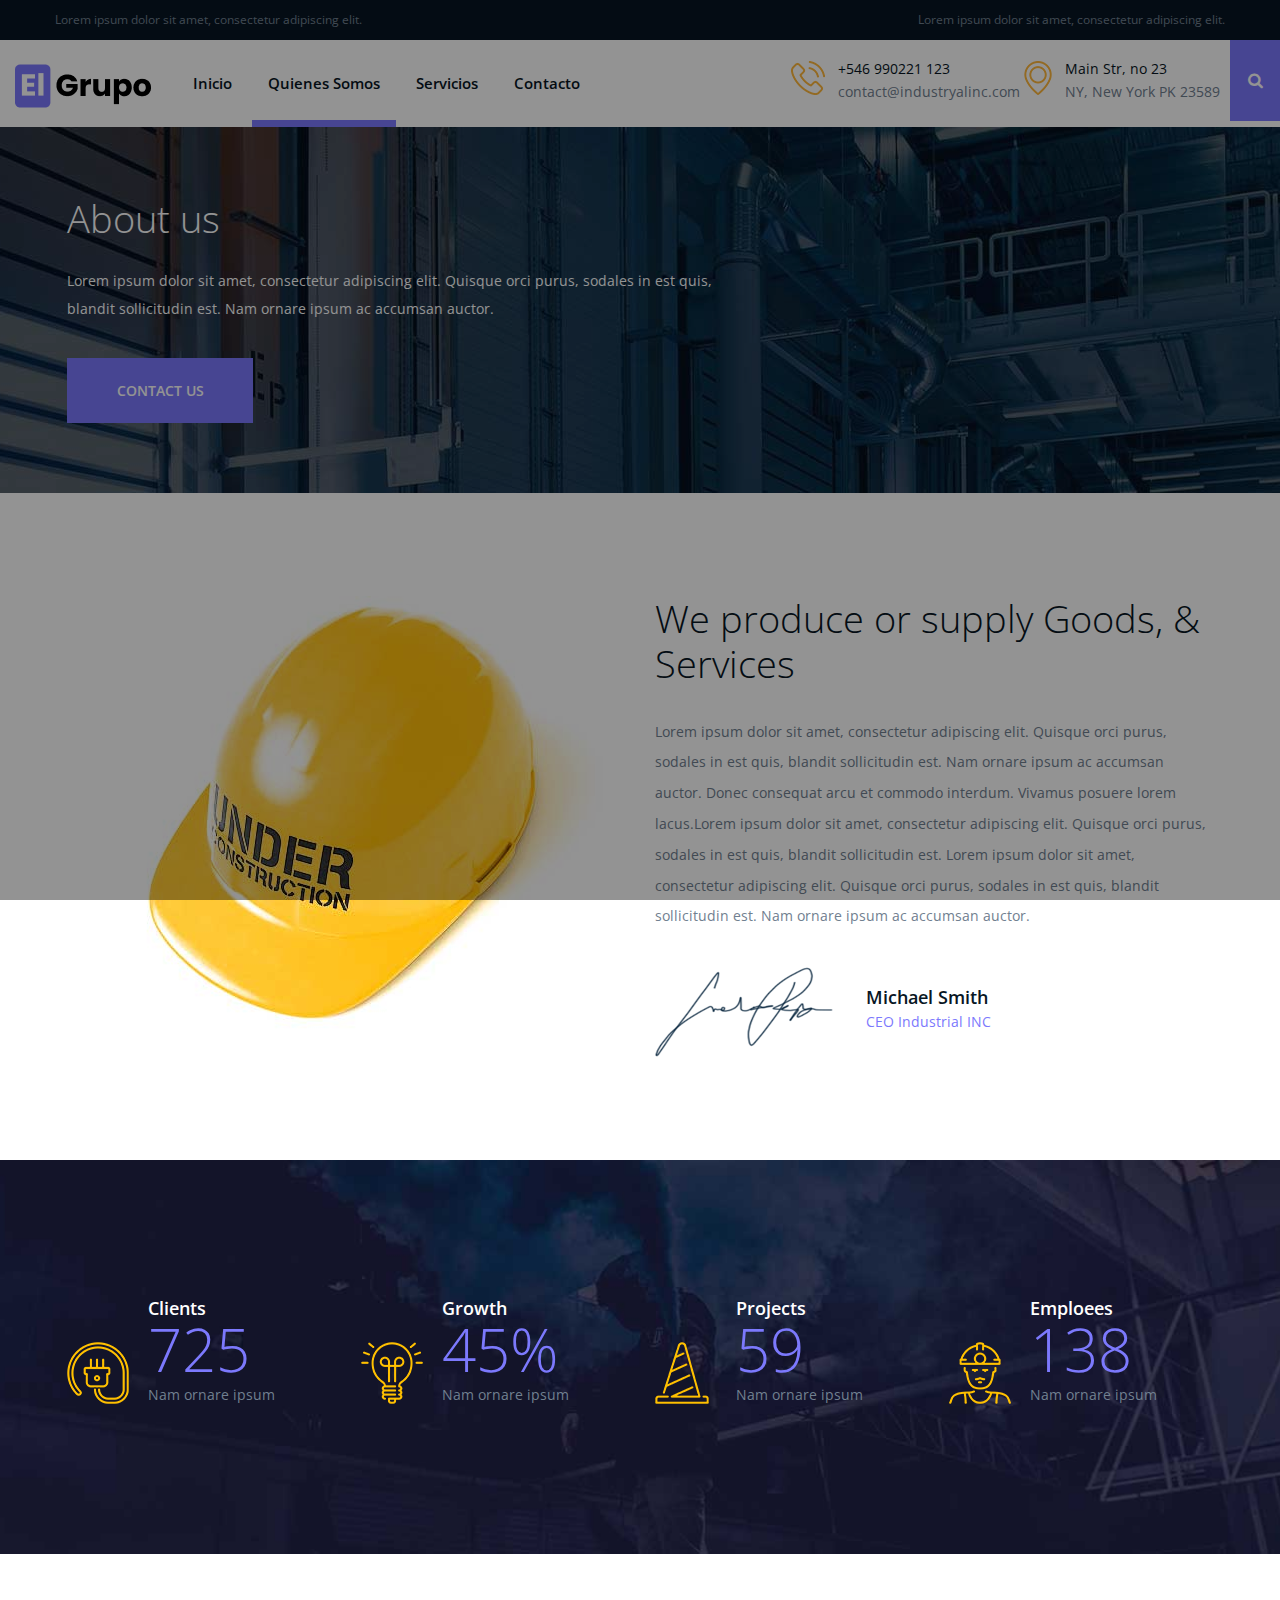
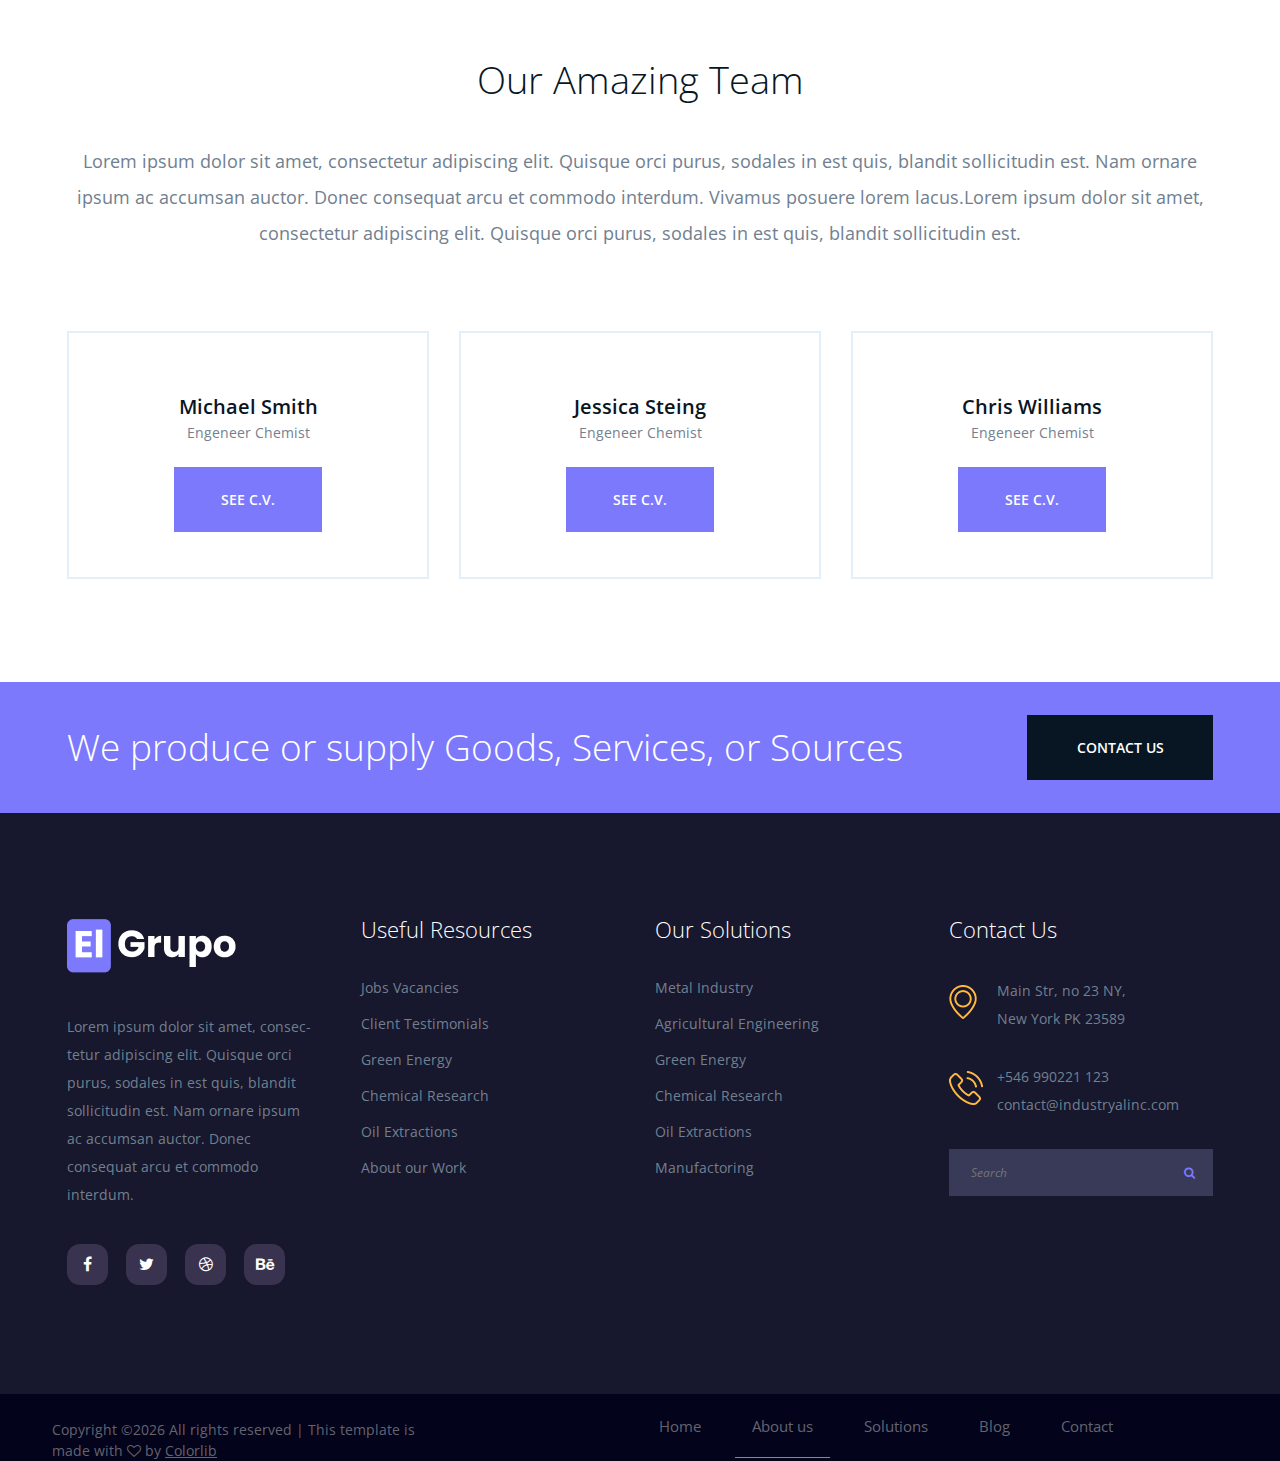
==== about.html @ f9c110c6 "first commit" ====
<!DOCTYPE html>
<html lang="zxx">
<head>
	<title>El Grupo | Arg</title>
	<meta charset="UTF-8">
	<meta name="description" content="Industry.INC HTML Template">
	<meta name="keywords" content="industry, html">
	<meta name="viewport" content="width=device-width, initial-scale=1.0">
	
	<!-- Favicon -->
	<link href="img/favicon.ico" rel="shortcut icon"/>

	<!-- Google font -->
	<link href="https://fonts.googleapis.com/css?family=Open+Sans:300,300i,400,400i,600,600i,700,700i&display=swap" rel="stylesheet">

	<!-- Stylesheets -->
	<link rel="stylesheet" href="css/bootstrap.min.css"/>
	<link rel="stylesheet" href="css/font-awesome.min.css"/>
	<link rel="stylesheet" href="css/slicknav.min.css"/>
	<link rel="stylesheet" href="css/owl.carousel.min.css"/>

	<!-- Main Stylesheets -->
	<link rel="stylesheet" href="css/style.css"/>


	<!--[if lt IE 9]>
		<script src="https://oss.maxcdn.com/html5shiv/3.7.2/html5shiv.min.js"></script>
		<script src="https://oss.maxcdn.com/respond/1.4.2/respond.min.js"></script>
	<![endif]-->

</head>
<body>
	<!-- Page Preloder -->
	<div id="preloder">
		<div class="loader"></div>
	</div>

	<!-- Header section  -->
	<header class="header-section clearfix">
		<div class="header-top">
			<div class="container-fluid">
				<div class="row">
					<div class="col-md-6">
						<p>Lorem ipsum dolor sit amet, consectetur adipiscing elit.</p>
					</div>
					<div class="col-md-6 text-md-right">
						<p>Lorem ipsum dolor sit amet, consectetur adipiscing elit.</p>
					</div>
				</div>
			</div>
		</div>
		<div class="site-navbar">
			<!-- Logo -->
			<a href="index.html" class="site-logo">
				<img src="img/logo.png" alt="">
			</a>
			<div class="header-right">
				<div class="header-info-box">
					<div class="hib-icon">
						<img src="img/icons/phone.png" alt="" class="">
					</div>
					<div class="hib-text">
						<h6>+546 990221 123</h6>
						<p>contact@industryalinc.com</p>
					</div>
				</div>
				<div class="header-info-box">
					<div class="hib-icon">
						<img src="img/icons/map-marker.png" alt="" class="">
					</div>
					<div class="hib-text">
						<h6>Main Str, no 23</h6>
						<p>NY, New York PK 23589</p>
					</div>
				</div>
				<button class="search-switch"><i class="fa fa-search"></i></button>
			</div>
			<!-- Menu -->
			<nav class="site-nav-menu">
				<ul>
					<li><a href="index.html">Inicio</a></li>
					<li class="active"><a href="about.html">Quienes Somos</a></li>
					<li><a href="solutions.html">Servicios</a>
						<!-- <ul class="sub-menu">
							<li><a href="elements.html">Elements</a></li>
						</ul> -->
					</li>
					<li><a href="contact.html">Contacto</a></li>
				</ul>
			</nav>

		</div>
	</header>
	<!-- Header section end  -->
	
	<!-- Page top section  -->
	<section class="page-top-section set-bg" data-setbg="img/page-top-bg/1.jpg">
		<div class="container">
			<div class="row">
				<div class="col-lg-7">
					<h2>About us</h2>
					<p>Lorem ipsum dolor sit amet, consectetur adipiscing elit. Quisque orci purus, sodales in est quis, blandit sollicitudin est. Nam ornare ipsum ac accumsan auctor. </p>
					<a href="" class="site-btn">Contact us</a>
				</div>
			</div>
		</div>
	</section>
	<!-- Page top section end  -->


	<!-- About section -->
	<section class="about-section spad">
		<div class="container">
			<div class="row">
				<div class="col-lg-6">
					<img src="img/about.jpg" alt="">
				</div>
				<div class="col-lg-6">
					<div class="about-text">
						<h2>We produce or supply Goods, & Services</h2>
						<p>Lorem ipsum dolor sit amet, consectetur adipiscing elit. Quisque orci purus, sodales in est quis, blandit sollicitudin est. Nam ornare ipsum ac accumsan auctor. Donec consequat arcu et commodo interdum. Vivamus posuere lorem lacus.Lorem ipsum dolor sit amet, consectetur adipiscing elit. Quisque orci purus, sodales in est quis, blandit sollicitudin est. Lorem ipsum dolor sit amet, consectetur adipiscing elit. Quisque orci purus, sodales in est quis, blandit sollicitudin est. Nam ornare ipsum ac accumsan auctor. </p>
						<div class="about-sign">
							<div class="sign">
								<img src="img/sign.png" alt="">
							</div>
							<div class="sign-info">
								<h5>Michael Smith</h5>
								<span>CEO Industrial INC</span>
							</div>
						</div>
					</div>
				</div>
			</div>
		</div>
	</section>
	<!-- About section end -->

	<!-- Milestones section -->
	<section class="milestones-section set-bg" data-setbg="img/milestones-bg.jpg">
		<div class="container text-white">
			<div class="row">
				<div class="col-lg-3 col-sm-6">
					<div class="milestone">
						<div class="milestone-icon">
							<img src="img/icons/plug.png" alt="">
						</div>
						<div class="milestone-text">
							<span>Clients</span>
							<h2>725</h2>
							<p>Nam ornare ipsum </p>
						</div>
					</div>
				</div>
				<div class="col-lg-3 col-sm-6">
					<div class="milestone">
						<div class="milestone-icon">
							<img src="img/icons/light.png" alt="">
						</div>
						<div class="milestone-text">
							<span>Growth</span>
							<h2>45%</h2>
							<p>Nam ornare ipsum </p>
						</div>
					</div>
				</div>
				<div class="col-lg-3 col-sm-6">
					<div class="milestone">
						<div class="milestone-icon">
							<img src="img/icons/traffic-cone.png" alt="">
						</div>
						<div class="milestone-text">
							<span>Projects</span>
							<h2>59</h2>
							<p>Nam ornare ipsum </p>
						</div>
					</div>
				</div>
				<div class="col-lg-3 col-sm-6">
					<div class="milestone">
						<div class="milestone-icon">
							<img src="img/icons/worker.png" alt="">
						</div>
						<div class="milestone-text">
							<span>Emploees</span>
							<h2>138</h2>
							<p>Nam ornare ipsum </p>
						</div>
					</div>
				</div>
			</div>
		</div>
	</section>
	<!-- Milestones section end -->

	<!-- Team section -->
	<section class="team-section spad">
		<div class="container">
			<div class="team-text">
				<h2>Our Amazing Team</h2>
				<p>Lorem ipsum dolor sit amet, consectetur adipiscing elit. Quisque orci purus, sodales in est quis, blandit sollicitudin est. Nam ornare ipsum ac accumsan auctor. Donec consequat arcu et commodo interdum. Vivamus posuere lorem lacus.Lorem ipsum dolor sit amet, consectetur adipiscing elit. Quisque orci purus, sodales in est quis, blandit sollicitudin est.</p>
			</div>
			<div class="row">
				<div class="col-md-4">
					<div class="team-member">
						<img src="img/team/1.jpg" alt="">
						<div class="member-info">
							<h3>Michael Smith</h3>
							<p>Engeneer Chemist </p>
							<a href="#" class="site-btn">See C.V.</a>
						</div>
					</div>
				</div>
				<div class="col-md-4">
					<div class="team-member">
						<img src="img/team/2.jpg" alt="">
						<div class="member-info">
							<h3>Jessica Steing</h3>
							<p>Engeneer Chemist </p>
							<a href="#" class="site-btn">See C.V.</a>
						</div>
					</div>
				</div>
				<div class="col-md-4">
					<div class="team-member">
						<img src="img/team/3.jpg" alt="">
						<div class="member-info">
							<h3>Chris Williams</h3>
							<p>Engeneer Chemist </p>
							<a href="#" class="site-btn">See C.V.</a>
						</div>
					</div>
				</div>
			</div>
		</div>
	</section>
	<!-- Team section end -->

	<!-- Call to action section  -->
	<section class="cta-section">
		<div class="container">
			<div class="row">
				<div class="col-lg-9 d-flex align-items-center">
					<h2>We produce or supply Goods, Services, or Sources</h2>
				</div>
				<div class="col-lg-3 text-lg-right" >
					<a href="#" class="site-btn sb-dark">contact us</a>
				</div>
			</div>
		</div>
	</section>
	<!-- Call to action section end  -->

	<!-- Footer section -->
	<footer class="footer-section spad">
		<div class="container">
			<div class="row">
				<div class="col-lg-3 col-md-6">
					<div class="footer-widget about-widget">
						<img src="img/logo-light.png" alt="">
						<p>Lorem ipsum dolor sit amet, consec-tetur adipiscing elit. Quisque orci purus, sodales in est quis, blandit sollicitudin est. Nam ornare ipsum ac accumsan auctor. Donec consequat arcu et commodo interdum. </p>
						<div class="footer-social">
							<a href=""><i class="fa fa-facebook"></i></a>
							<a href=""><i class="fa fa-twitter"></i></a>
							<a href=""><i class="fa fa-dribbble"></i></a>
							<a href=""><i class="fa fa-behance"></i></a>
						</div>
					</div>
				</div>
				<div class="col-lg-3 col-md-6 col-sm-6">
					<div class="footer-widget">
						<h2 class="fw-title">Useful Resources</h2>
						<ul>
							<li><a href="">Jobs Vacancies</a></li>
							<li><a href="">Client Testimonials</a></li>
							<li><a href="">Green  Energy</a></li>
							<li><a href="">Chemical Research</a></li>
							<li><a href="">Oil Extractions</a></li>
							<li><a href="">About our Work</a></li>
						</ul>
					</div>
				</div>
				<div class="col-lg-3 col-md-6 col-sm-6">
					<div class="footer-widget">
						<h2 class="fw-title">Our Solutions</h2>
						<ul>
							<li><a href="">Metal Industry</a></li>
							<li><a href="">Agricultural Engineering</a></li>
							<li><a href="">Green  Energy</a></li>
							<li><a href="">Chemical Research</a></li>
							<li><a href="">Oil Extractions</a></li>
							<li><a href="">Manufactoring</a></li>
						</ul>
					</div>
				</div>
				<div class="col-lg-3 col-md-6 col-sm-7">
					<div class="footer-widget">
						<h2 class="fw-title">Contact Us</h2>
						<div class="footer-info-box">
							<div class="fib-icon">
								<img src="img/icons/map-marker.png" alt="" class="">
							</div>
							<div class="fib-text">
								<p>Main Str, no 23 NY,<br>New York PK 23589</p>
							</div>
						</div>
						<div class="footer-info-box">
							<div class="fib-icon">
								<img src="img/icons/phone.png" alt="" class="">
							</div>
							<div class="fib-text">
								<p>+546 990221 123<br>contact@industryalinc.com</p>
							</div>
						</div>
						<form class="footer-search">
							<input type="text" placeholder="Search">
							<button><i class="fa fa-search"></i></button>
						</form>
					</div>
				</div>
			</div>
		</div>
		<div class="footer-buttom">
			<div class="container">
			<div class="row">
				<div class="col-lg-4 order-2 order-lg-1 p-0">
					<div class="copyright"><!-- Link back to Colorlib can't be removed. Template is licensed under CC BY 3.0. -->
Copyright &copy;<script>document.write(new Date().getFullYear());</script> All rights reserved | This template is made with <i class="fa fa-heart-o" aria-hidden="true"></i> by <a href="https://colorlib.com" target="_blank">Colorlib</a>
<!-- Link back to Colorlib can't be removed. Template is licensed under CC BY 3.0. --></div>
				</div>
				<div class="col-lg-7 order-1 order-lg-2 p-0">
					<ul class="footer-menu">
						<li><a href="index.html">Home</a></li>
						<li class="active"><a href="about.html">About us</a></li>
						<li><a href="solutions.html">Solutions</a></li>
						<li><a href="blog.html">Blog</a></li>
						<li><a href="contact.html">Contact</a></li>
					</ul>
				</div>
			</div>
		</div>
		</div>
	</footer>
	<!-- Footer section end -->
	
	<!-- Search model -->
	<div class="search-model">
		<div class="h-100 d-flex align-items-center justify-content-center">
			<div class="search-close-switch">+</div>
			<form class="search-model-form">
				<input type="text" id="search-input" placeholder="Search here.....">
			</form>
		</div>
	</div>
	<!-- Search model end -->
	
	<!--====== Javascripts & Jquery ======-->
	<script src="js/jquery-3.2.1.min.js"></script>
	<script src="js/bootstrap.min.js"></script>
	<script src="js/jquery.slicknav.min.js"></script>
	<script src="js/owl.carousel.min.js"></script>
	<script src="js/circle-progress.min.js"></script>
	<script src="js/jquery.magnific-popup.min.js"></script>
	<script src="js/main.js"></script>

	</body>
</html>
---- css/style.css ----
/* =================================
------------------------------------
  Template Name: Industry.INC 
	Description: Industry.INC HTML Template
	Author: colorlib
	Author URI: https://www.colorlib.com/
	Version: 1.0
	Created: colorlib
 ------------------------------------
 ====================================*/


/*----------------------------------------*/
/* Template default CSS
/*----------------------------------------*/

 html,
 body {
   height: 100%;
   font-family: "Open Sans", sans-serif;
   -webkit-font-smoothing: antialiased;
   font-smoothing: antialiased;
 }
 
 h1,
 h2,
 h3,
 h4,
 h5,
 h6 {
   margin: 0;
   color: #081624;
   font-weight: 600;
 }
 
 h1 {
   font-size: 70px;
 }
 
 h2 {
   font-size: 38px;
 }
 
 h3 {
   font-size: 30px;
 }
 
 h4 {
   font-size: 24px;
 }
 
 h5 {
   font-size: 18px;
 }
 
 h6 {
   font-size: 16px;
 }
 
 p {
   font-size: 14px;
   color: #718090;
   line-height: 2;
 }
 
 img {
   max-width: 100%;
 }
 
 input:focus,
 select:focus,
 button:focus,
 textarea:focus {
   outline: none;
 }
 
 a:hover,
 a:focus {
   text-decoration: none;
   outline: none;
 }
 
 ul,
 ol {
   padding: 0;
   margin: 0;
 }
 
 /*---------------------
 Helper CSS
  -----------------------*/
 
 .section-title {
   text-align: center;
 }
 
 .section-title h2 {
   font-size: 36px;
 }
 
 .set-bg {
   background-repeat: no-repeat;
   background-size: cover;
   background-position: top center;
 }
 
 .spad {
   padding-top: 103px;
   padding-bottom: 103px;
 }
 
 .text-white h1,
 .text-white h2,
 .text-white h3,
 .text-white h4,
 .text-white h5,
 .text-white h6,
 .text-white p,
 .text-white span,
 .text-white li,
 .text-white a {
   color: #fff;
 }
 
 /*---------------------
 Commom elements
  -----------------------*/
 
 .element {
   margin-bottom: 85px;
 }
 
 .element:last-child {
   margin-bottom: 0;
 }
 
 .element .el-title {
   font-weight: 300;
   font-size: 36px;
   margin-bottom: 50px;
 }
 
 /* buttons */
 
 .site-btn {
   display: inline-block;
   border: none;
   font-size: 14px;
   font-weight: 600;
   min-width: 186px;
   padding: 23px 47px;
   text-transform: uppercase;
   background: #7C79FD;
   color: #fff;
   line-height: normal;
   cursor: pointer;
   text-align: center;
 }
 
 .site-btn:hover {
   color: #fff;
 }
 
 .site-btn.sb-dark {
   color: #fff;
   background: #081624;
 }
 
 .site-btn.sb-light-dark {
   color: #fff;
   background: #304a5f;
 }
 
 .site-btn.sb-light {
   color: #081624;
   background: #e3f0fa;
 }
 
 .site-btn.sb-white {
   color: #081624;
   background: #fff;
 }
 
 /* Preloder */
 
 #preloder {
   position: fixed;
   width: 100%;
   height: 100%;
   top: 0;
   left: 0;
   z-index: 999999;
   background: #000;
 }
 
 .loader {
   width: 40px;
   height: 40px;
   position: absolute;
   top: 50%;
   left: 50%;
   margin-top: -13px;
   margin-left: -13px;
   border-radius: 60px;
   animation: loader 0.8s linear infinite;
   -webkit-animation: loader 0.8s linear infinite;
 }
 
 @keyframes loader {
   0% {
     -webkit-transform: rotate(0deg);
     transform: rotate(0deg);
     border: 4px solid #f44336;
     border-left-color: transparent;
   }
   50% {
     -webkit-transform: rotate(180deg);
     transform: rotate(180deg);
     border: 4px solid #673ab7;
     border-left-color: transparent;
   }
   100% {
     -webkit-transform: rotate(360deg);
     transform: rotate(360deg);
     border: 4px solid #f44336;
     border-left-color: transparent;
   }
 }
 
 @-webkit-keyframes loader {
   0% {
     -webkit-transform: rotate(0deg);
     border: 4px solid #f44336;
     border-left-color: transparent;
   }
   50% {
     -webkit-transform: rotate(180deg);
     border: 4px solid #673ab7;
     border-left-color: transparent;
   }
   100% {
     -webkit-transform: rotate(360deg);
     border: 4px solid #f44336;
     border-left-color: transparent;
   }
 }
 
 /* Accordion */
 
 .accordion-area .panel {
   margin-bottom: 8px;
 }
 
 .accordion-area .panel-header {
   display: block;
   font-weight: 500;
   position: relative;
   background: #304a5f;
   color: #fff;
   -webkit-transition: all 0.4s ease-out 0s;
   transition: all 0.4s ease-out 0s;
 }
 
 .accordion-area .panel-header.active .panel-link {
   background: #7C79FD;
 }
 
 .accordion-area .panel-header.active .panel-link.collapsed {
   background: #304a5f;
 }
 
 .accordion-area .panel-link:after {
   content: "+";
   position: absolute;
   font-size: 20px;
   right: 25px;
   top: 50%;
   color: #fff;
   line-height: 16px;
   margin-top: -8px;
   margin-left: -4px;
 }
 
 .accordion-area .panel-header.active .panel-link:after {
   content: "-";
   margin-top: -10px;
   color: #fff;
 }
 
 .accordion-area .panel-header.active .panel-link.collapsed:after {
   content: "+";
   color: #fff;
 }
 
 .accordion-area .panel-link {
   text-align: left;
   background-color: transparent;
   border: none;
   position: relative;
   width: 100%;
   padding: 16px 40px;
   padding-left: 30px;
   font-size: 20px;
   color: #fff;
   font-weight: 600;
   line-height: 1.35;
   cursor: pointer;
 }
 
 .accordion-area .panel-body p {
   margin-bottom: 0;
   padding: 25px 0 20px;
 }
 
 /* Tab */
 
 .tab-element .nav-tabs {
   border-bottom: none;
   margin-bottom: 15px;
 }
 
 .tab-element .nav-item {
   margin-right: 10px;
   margin-bottom: 10px;
 }
 
 .tab-element .nav-tabs .nav-link {
   text-align: left;
   background-color: #304a5f;
   border-radius: 0;
   position: relative;
   width: 100%;
   padding: 18px 38px;
   font-size: 16px;
   color: #fff;
   font-weight: 600;
   line-height: 1.35;
   cursor: pointer;
 }
 
 .tab-element .nav-tabs .nav-item:last-child {
   margin-right: 0;
 }
 
 .tab-element .nav-tabs .nav-link.active {
   background: #7C79FD;
 }
 
 .tab-element .tab-pane p {
   margin-bottom: 0;
   line-height: 1.9;
 }
 
 .circle-progress {
   text-align: center;
   display: block;
   position: relative;
   margin-bottom: 30px;
 }
 
 .circle-progress canvas {
   -webkit-transform: rotate(90deg);
   transform: rotate(90deg);
 }
 
 .circle-progress .circle-warp {
   margin-bottom: 5px;
   position: relative;
 }
 
 .circle-progress h2 {
   position: absolute;
   width: 100%;
   top: 50%;
   margin-top: -20px;
   font-size: 30px;
   font-weight: 300;
   color: #7C79FD;
 }
 
 .search-model {
   display: none;
   position: fixed;
   width: 100%;
   height: 100%;
   left: 0;
   top: 0;
   background: #000;
   z-index: 99999;
 }
 
 .search-model-form {
   padding: 0 15px;
 }
 
 .search-model-form input {
   width: 500px;
   font-size: 40px;
   border: none;
   border-bottom: 2px solid #333;
   background: none;
   color: #999;
 }
 
 .search-close-switch {
   position: absolute;
   width: 50px;
   height: 50px;
   background: #333;
   color: #fff;
   text-align: center;
   border-radius: 50%;
   padding-top: 6px;
   font-size: 26px;
   top: 30px;
   cursor: pointer;
   -webkit-transform: rotate(45deg);
   transform: rotate(45deg);
   font-weight: 300;
 }
 
 /*------------------
 Header section
  ---------------------*/
 
 .header-top {
   padding: 14px 40px;
   background: #081624;
 }
 
 .header-top p {
   margin-bottom: 0;
   color: #718090;
   font-size: 12px;
   line-height: 1;
 }
 
 .site-logo {
   display: inline-block;
   margin-right: 100px;
   padding-left: 63px;
 }
 
 .header-right {
   float: right;
   padding-right: 83px;
   position: relative;
 }
 
 .header-info-box {
   display: inline-block;
   margin-right: 40px;
   padding: 21px 0 15px;
 }
 
 .header-info-box .hib-icon {
   float: left;
   margin-right: 13px;
 }
 
 .header-info-box .hib-text {
   overflow: hidden;
 }
 
 .header-info-box .hib-text h6 {
   font-weight: 400;
   font-size: 14px;
 }
 
 .header-info-box .hib-text p {
   margin-bottom: 0;
 }
 
 .search-switch {
   position: absolute;
   right: 0;
   top: 0;
   width: 83px;
   height: 100%;
   max-height: 86px;
   color: #fff;
   font-size: 25px;
   border: none;
   background: #7C79FD;
 }
 
 .search-switch-warp {
   padding-top: 20px;
 }
 
 .search-switch-warp .search-switch {
   display: block;
   width: 100%;
   position: relative;
   font-size: 16px;
   padding: 10px;
 }
 
 .site-nav-menu {
   display: -webkit-inline-box;
   display: -ms-inline-flexbox;
   display: inline-flex;
 }
 
 .site-nav-menu ul {
   list-style: none;
 }
 
 .site-nav-menu ul li {
   display: inline-block;
   position: relative;
 }
 
 .site-nav-menu ul li a {
   display: block;
   padding: 32px 16px;
   margin-right: 35px;
   font-size: 15px;
   font-weight: 600;
   color: #081624;
   position: relative;
 }
 
 .site-nav-menu ul li a:after {
   position: absolute;
   content: "";
   width: 0;
   height: 7px;
   left: 0;
   bottom: 0;
   background: #7C79FD;
   -webkit-transition: all 0.4s;
   transition: all 0.4s;
 }
 
 .site-nav-menu ul li .sub-menu {
   position: absolute;
   top: 100%;
   left: 0;
   width: 220px;
   background: #fff;
   visibility: hidden;
   opacity: 0;
   margin-top: 50px;
   padding: 15px 0 10px;
   text-align: left;
   -webkit-box-shadow: 0 15px 50px 1px rgba(0, 0, 0, 0.13);
   box-shadow: 0 15px 50px 1px rgba(0, 0, 0, 0.13);
   -webkit-transition: all 0.4s;
   transition: all 0.4s;
 }
 
 .site-nav-menu ul li .sub-menu li {
   display: block;
 }
 
 .site-nav-menu ul li .sub-menu li a {
   padding: 8px 25px;
   text-transform: none;
   margin-right: 0;
 }
 
 .site-nav-menu ul li .sub-menu li a:hover {
   color: #7C79FD;
 }
 
 .site-nav-menu ul li .sub-menu li a:after {
   display: none;
 }
 
 .site-nav-menu ul li:hover a:after {
   width: 100%;
 }
 
 .site-nav-menu ul li:hover .sub-menu {
   visibility: visible;
   opacity: 1;
   margin-top: 0;
   z-index: 99;
 }
 
 .site-nav-menu ul li.active a:after {
   width: 100%;
 }
 
 .slicknav_menu {
   display: none;
 }
 
 /* ----------------
  Hero Section
  ---------------------*/
 
 .hero-slider .owl-nav button.owl-prev,
 .hero-slider .owl-nav button.owl-next {
   position: absolute;
   width: 84px;
   height: 84px;
   top: calc( 50% - 42px);
   left: 0;
   font-size: 30px;
   color: #081624;
   background: #fff;
   -webkit-transition: all 0.4s;
   transition: all 0.4s;
 }
 
 .hero-slider .owl-nav button.owl-prev:hover,
 .hero-slider .owl-nav button.owl-next:hover {
   color: #fff;
   background: #7C79FD;
 }
 
 .hero-slider .owl-nav button.owl-next {
   left: auto;
   right: 0;
 }
 
 .hero-item {
   height: 777px;
   display: -webkit-box;
   display: -ms-flexbox;
   display: flex;
   -webkit-box-align: center;
   -ms-flex-align: center;
   align-items: center;
 }
 
 .hero-item h2 {
   font-size: 90px;
   font-weight: 700;
   color: #fff;
   margin-bottom: 34px;
   opacity: 0;
   top: 50px;
   position: relative;
 }
 
 .hero-item h2 span {
  padding-left: 25px;
  padding-bottom: 15px;
  display: inline-block;
  /* background: #343434ad; */
  text-shadow: 0px 7px #00000033;
 }
 
 
 .hero-item h2 span:nth-child(2) {
   padding-right: 14px;
 }
 
 .hero-item h2 span:last-child {
   padding-right: 30px;
 }
 
 .hero-item .site-btn {
   opacity: 0;
   top: 50px;
   position: relative;
 }
 
 .hero-slider .owl-item.active .hero-item h2,
 .hero-slider .owl-item.active .hero-item .site-btn {
   top: 0;
   opacity: 1;
 }
 
 .hero-slider .owl-item.active .hero-item h2 {
   -webkit-transition: all 0.5s ease 0.2s;
   transition: all 0.5s ease 0.2s;
 }
 
 .hero-slider .owl-item.active .hero-item .site-btn {
   -webkit-transition: all 0.5s ease 0.4s;
   transition: all 0.5s ease 0.4s;
 }
 
 .hero-slider .owl-item.active .hero-item .site-btn:last-child {
   -webkit-transition: all 0.5s ease 0.6s;
   transition: all 0.5s ease 0.6s;
 }
 
 /* ----------------
 Service Section
  ---------------------*/
 
 .services-warp {
   padding-top: 56px;
   padding-bottom: 30px;
   max-width: 1227px;
   margin: -91px auto 0;
   background: #fff;
   position: relative;
   -webkit-box-shadow: 0 0 0 #00000075;
   box-shadow: 0 0 0 #00000075;
   z-index: 99;
 }
 
 .services-warp:after,
 .services-warp::before {
   position: absolute;
   content: "";
   width: 100%;
   height: 50%;
   top: 0;
   left: 0;
   z-index: -2;
   -webkit-box-shadow: 0 -43px 41px rgba(0, 0, 0, 0.48);
   box-shadow: 0 -43px 41px rgba(0, 0, 0, 0.48);
 }
 
 .services-warp::before {
   background: #fff;
   height: 100%;
   top: -4px;
   -webkit-box-shadow: 0 0 0 #000;
   box-shadow: 0 0 0 #000;
   border-top: 4px solid #7C79FD;
   z-index: -1;
 }
 
 .service-item {
   margin-bottom: 55px;
   padding-right: 20px;
 }
 
 .service-item .si-head {
   overflow: hidden;
   margin-bottom: 20px;
 }
 
 .service-item .si-icon {
   float: left;
   width: 61px;
 }
 
 .service-item h5 {
   overflow: hidden;
   padding-top: 12px;
 }
 
 .service-item p {
   margin-bottom: 0;
 }
 
 /* ----------------
  Features Section
  ---------------------*/
 
 .features-section {
   padding-bottom: 73px;
 }
 
 .feature-box {
   margin-bottom: 30px;
 }
 
 .feature-box .fb-text {
   padding: 50px 27px 43px;
   background: #fff;
 }
 
 .feature-box img {
   min-width: 100%;
 }
 
 .feature-box h5 {
   margin-bottom: 30px;
 }
 
 .feature-box p {
   margin-bottom: 25px;
 }
 
 .feature-box .fb-more-btn {
   display: inline-block;
   color: #7C79FD;
   font-size: 12px;
   text-transform: uppercase;
   border: 2px solid #7C79FD;
   padding: 15px;
   min-width: 128px;
   text-align: center;
 }
 
 .feature-box .fb-more-btn:hover {
   background: #7C79FD;
   color: #fff;
 }
 
 /* ----------------
  Clients Section
  ---------------------*/
 
 .client-text {
   text-align: center;
   margin-bottom: 90px;
 }
 
 .client-text h2 {
   font-weight: 300;
   margin-bottom: 40px;
 }
 
 .client-text p {
   font-size: 18px;
 }
 
 .client-slider .single-brand {
   display: table;
   height: 80px;
   width: 100%;
 }
 
 .client-slider .single-brand a {
   display: table-cell;
   vertical-align: middle;
   text-align: center;
 }
 
 .client-slider .single-brand a img {
   width: auto;
   margin: 0 auto;
   -webkit-filter: grayscale(100%);
   filter: grayscale(100%);
   -webkit-transition: all 0.4s;
   transition: all 0.4s;
 }
 
 .client-slider .single-brand a:hover img {
   -webkit-filter: grayscale(0%);
   filter: grayscale(0%);
 }
 
 /* ----------------------
  Testimonial Section
 ------------------------*/
 
 .testimonial-bg {
   height: 100%;
 }
 
 .testimonial-box {
   padding: 100px 15px 70px;
   background: #17172d;
 }
 
 .testimonial-box .testi-box-warp {
   max-width: 740px;
   margin: 0 auto;
 }
 
 .testimonial-box h2 {
   color: #fff;
   font-weight: 300;
   margin-bottom: 40px;
 }
 
 .testimonial-slider .owl-dots {
   display: -webkit-box;
   display: -ms-flexbox;
   display: flex;
 }
 
 .testimonial-slider .owl-dots .owl-dot {
   width: 8px;
   height: 8px;
   border-radius: 15px;
   margin-right: 12px;
   background: #fff;
 }
 
 .testimonial-slider .owl-dots .owl-dot.active {
   background: #7C79FD;
 }
 
 .testimonial {
   padding-bottom: 70px;
 }
 
 .testimonial p {
   font-size: 18px;
   font-style: italic;
   margin-bottom: 55px;
 }
 
 .testimonial .testi-thumb {
   width: 82px !important;
   height: 82px;
   float: left;
   margin-right: 33px;
   border-radius: 50%;
 }
 
 .testimonial h5 {
   font-weight: 400;
   font-size: 18px;
   color: #fff;
   padding-top: 20px;
 }
 
 .testimonial span {
   font-size: 12px;
   color: #718090;
 }
 
 /* ------------------------
  Call to action section
 ------------------------*/
 
 .cta-section {
   padding: 33px 0;
   background: #7C79FD;
 }
 
 .cta-section h2 {
   color: #fff;
   font-size: 37px;
   font-weight: 300;
 }
 
 /* ----------------
  Video Section
 ---------------------*/
 
 .video-text h2 {
   font-weight: 300;
   margin-bottom: 40px;
 }
 
 .video-text p {
   line-height: 2;
   margin-bottom: 50px;
 }
 
 .video-box {
   height: 100%;
   display: -webkit-box;
   display: -ms-flexbox;
   display: flex;
   -webkit-box-align: center;
   -ms-flex-align: center;
   align-items: center;
   -webkit-box-pack: center;
   -ms-flex-pack: center;
   justify-content: center;
 }
 
 .video-box a {
   display: -webkit-box;
   display: -ms-flexbox;
   display: flex;
   width: 88px;
   height: 88px;
   -webkit-box-align: center;
   -ms-flex-align: center;
   align-items: center;
   -webkit-box-pack: center;
   -ms-flex-pack: center;
   justify-content: center;
   font-size: 27px;
   border-radius: 50%;
   color: #fff;
   background: rgba(255, 255, 255, 0.27);
 }
 
 /* ----------------
  Footer Section
 ---------------------*/
 
 .footer-section {
   background: #17172d;
   padding-bottom: 0;
 }
 
 .footer-widget {
   margin-bottom: 40px;
 }
 
 .footer-widget.about-widget {
   padding-right: 15px;
 }
 
 .footer-widget.about-widget img {
   margin-bottom: 40px;
 }
 
 .footer-widget.about-widget p {
   margin-bottom: 35px;
 }
 
 .footer-widget .fw-title {
   font-size: 22px;
   font-weight: 300;
   color: #fff;
   margin-bottom: 35px;
 }
 
 .footer-widget ul {
   list-style: none;
   display: inline-block;
 }
 
 .footer-widget ul li a {
   display: block;
   font-size: 14px;
   color: #718090;
   margin-bottom: 15px;
 }
 
 .footer-widget .footer-search {
   position: relative;
 }
 
 .footer-widget .footer-search input {
   width: 100%;
   height: 47px;
   padding-right: 47px;
   padding-left: 22px;
   font-size: 12px;
   color: #718090;
   font-style: italic;
   border: none;
   background: #393958;
 }
 
 .footer-widget .footer-search button {
   position: absolute;
   width: 47px;
   height: 100%;
   right: 0;
   top: 0;
   color: #7C79FD;
   font-size: 12px;
   border: none;
   background: transparent;
 }
 
 .footer-social a {
   display: -webkit-inline-box;
   display: -ms-inline-flexbox;
   display: inline-flex;
   width: 41px;
   height: 41px;
   color: #fff;
   margin-right: 14px;
   margin-bottom: 14px;
   border-radius: 13px;
   -webkit-box-align: center;
   -ms-flex-align: center;
   align-items: center;
   -webkit-box-pack: center;
   -ms-flex-pack: center;
   justify-content: center;
   background: #39334f;
   -webkit-transition: all 0.4s;
   transition: all 0.4s;
 }
 
 .footer-social a:hover {
   background: #7C79FD;
 }
 
 .footer-info-box {
   margin-bottom: 30px;
 }
 
 .footer-info-box .fib-icon {
   float: left;
   width: 48px;
   padding-top: 8px;
 }
 
 .footer-info-box .fib-text {
   overflow: hidden;
 }
 
 .footer-info-box .fib-text p {
   margin-bottom: 0;
 }
 
 .footer-buttom {
   margin-top: 55px;
   background: #03031b;
 }
 
 .copyright {
   color: #646470;
   font-size: 14px;
   padding-top: 25px;
 }
 
 .copyright a {
   color: #646470;
   text-decoration: underline;
 }
 
 .copyright a:hover {
   color: #7C79FD;
 }
 
 .footer-menu {
   list-style: none;
   text-align: right;
 }
 
 .footer-menu li {
   display: inline-block;
 }
 
 .footer-menu li a {
   display: block;
   padding: 21px 17px;
   margin-left: 13px;
   font-size: 15px;
   color: #646470;
   position: relative;
 }
 
 .footer-menu li a:after {
   position: absolute;
   content: "";
   width: 0;
   height: 1px;
   left: 0;
   bottom: 0;
   background: #7C79FD;
   -webkit-transition: all 0.4s;
   transition: all 0.4s;
 }
 
 .footer-menu li:hover a:after,
 .footer-menu li.active a:after {
   width: 100%;
 }
 
 /* ----------------
 ===================
  Other Pages
 ==================
 -------------------*/
 
 .page-top-section {
   height: 366px;
   display: -webkit-box;
   display: -ms-flexbox;
   display: flex;
   -webkit-box-align: center;
   -ms-flex-align: center;
   align-items: center;
 }
 
 .page-top-section h2 {
   font-weight: 300;
   color: #fff;
   margin-bottom: 25px;
 }
 
 .page-top-section p {
   color: #fff;
   margin-bottom: 35px;
 }
 
 /* ---------------
  About Page
 ------------------*/
 
 .about-text h2 {
   font-weight: 300;
   margin-bottom: 30px;
 }
 
 .about-text p {
   line-height: 2.2;
   margin-bottom: 35px;
 }
 
 .about-text .sign {
   float: left;
   margin-right: 33px;
 }
 
 .about-text .sign-info {
   padding-top: 20px;
 }
 
 .about-text .sign-info h5 {
   font-size: 18px;
 }
 
 .about-text .sign-info span {
   font-size: 14px;
   color: #7C79FD;
 }
 
 .milestones-section {
   padding-top: 135px;
   padding-bottom: 105px;
 }
 
 .milestones-section .milestone-text span {
   color: #fff;
 }
 
 .milestone {
   display: -webkit-box;
   display: -ms-flexbox;
   display: flex;
   margin-bottom: 40px;
 }
 
 .milestone-icon {
   display: -webkit-box;
   display: -ms-flexbox;
   display: flex;
   -webkit-box-align: end;
   -ms-flex-align: end;
   align-items: flex-end;
   width: 81px;
   padding-bottom: 5px;
 }
 
 .milestone-text {
   overflow: hidden;
 }
 
 .milestone-text span {
   font-size: 18px;
   font-weight: 600;
   color: #081624;
 }
 
 .milestone-text h2 {
   font-size: 60px;
   font-weight: 300;
   line-height: 0.9;
   margin-bottom: 5px;
   color: #7C79FD;
 }
 
 .milestone-text p {
   color: #718090;
   margin-bottom: 0;
 }
 
 .team-text {
   text-align: center;
   margin-bottom: 45px;
 }
 
 .team-text h2 {
   font-weight: 300;
   margin-bottom: 40px;
 }
 
 .team-text p {
   font-size: 18px;
   line-height: 2;
 }
 
 .team-member {
   margin-top: 35px;
   position: relative;
   -webkit-transition: all 0.3s;
   transition: all 0.3s;
   -webkit-box-shadow: 0 0 200px rgba(0, 0, 0, 0);
   box-shadow: 0 0 200px rgba(0, 0, 0, 0);
 }
 
 .team-member:after {
   position: absolute;
   content: "";
   width: 100%;
   height: 100%;
   left: 0;
   top: 0;
   border: 2px solid #e3f0fa;
   opacity: 1;
   -webkit-transition: all 0.3s;
   transition: all 0.3s;
 }
 
 .team-member img {
   position: relative;
   z-index: 2;
 }
 
 .team-member .member-info {
   position: relative;
   text-align: center;
   padding: 40px 20px 47px;
   z-index: 3;
 }
 
 .team-member .member-info h3 {
   font-size: 20px;
 }
 
 .team-member .member-info p {
   margin-bottom: 20px;
 }
 
 .team-member .member-info .site-btn {
   min-width: 127px;
 }
 
 .team-member:hover {
   -webkit-box-shadow: 0 26px 49px rgba(0, 0, 0, 0.17);
   box-shadow: 0 26px 49px rgba(0, 0, 0, 0.17);
 }
 
 .team-member:hover:after {
   opacity: 0;
 }
 
 /* -----------------
  Solutions Page
 --------------------*/
 
 .services-2-section {
   padding-bottom: 50px;
 }
 
 .service-text {
   text-align: center;
 }
 
 .service-text h2 {
   font-weight: 300;
   line-height: 1.3;
   margin-bottom: 60px;
 }
 
 .reserch-section {
   background: #0e2b43;
 }
 
 .reserch-tab-menu {
   display: block;
   border-bottom: none;
 }
 
 .reserch-tab-menu li.nav-item {
   display: block;
 }
 
 .reserch-tab-menu li.nav-item a.nav-link {
   display: block;
   padding: 15px 29px;
   margin-bottom: 8px;
   border: none;
   color: #fff;
   font-size: 20px;
   line-height: 1.45;
   border-radius: 0;
   background: #304a5f;
 }
 
 .reserch-tab-menu li.nav-item a.nav-link.active {
   background: #7C79FD;
 }
 
 .reserch-tab {
   margin-bottom: 70px;
 }
 
 .reserch-tab h2 {
   font-weight: 300;
   color: #fff;
   margin-bottom: 35px;
 }
 
 .reserch-tab p {
   margin-bottom: 30px;
 }
 
 .reserch-text {
   margin-bottom: 60px;
 }
 
 .reserch-text h5 {
   font-size: 20px;
   color: #fff;
   margin-bottom: 50px;
 }
 
 .reserch-info-warp {
   padding-top: 36px;
 }
 
 .reserch-info-warp .info-box {
   margin-top: 36px;
 }
 
 .info-box {
   background: #304a5f;
   padding: 60px 39px 58px;
   margin-bottom: 33px;
 }
 
 .info-box h3 {
   font-size: 22px;
   font-weight: 300;
   color: #fff;
   margin-bottom: 25px;
 }
 
 .info-box p {
   margin-bottom: 50px;
 }
 
 .info-box .footer-info-box {
   margin-bottom: 39px;
 }
 
 .info-box a {
   font-size: 14px;
   color: #7C79FD;
   text-decoration: underline;
 }
 
 .circle-progress-warp .circle-progress {
   padding-top: 70px;
 }
 
 .single-progress-item {
   margin-top: 20px;
   position: relative;
 }
 
 .single-progress-item:last-child {
   margin-bottom: 0;
 }
 
 .single-progress-item p {
   padding-top: 20px;
   color: #fff;
 }
 
 .progress-bar-style {
   display: block;
   height: 6px;
   position: relative;
   width: 100%;
   background: #304a5f;
 }
 
 .progress-bar-style .bar-inner {
   position: absolute;
   height: 100%;
   left: 0;
   top: 0;
   background: #7C79FD;
 }
 
 .progress-bar-style .bar-inner span {
   position: absolute;
   width: 54px;
   height: 40px;
   right: 0;
   top: 22px;
   padding-top: 8px;
   color: #fff;
   font-weight: 400;
   font-size: 14px;
   text-align: center;
 }
 
 /* ----------------
  Blog Page
 ---------------------*/
 
 .sb-widget {
   margin-bottom: 58px;
 }
 
 .sb-widget .sb-title {
   font-size: 20px;
   padding-top: 17px;
   margin-bottom: 45px;
   position: relative;
   font-weight: 600;
 }
 
 .sb-widget .sb-title::before {
   position: absolute;
   content: "";
   width: 65px;
   height: 6px;
   left: 0;
   top: 0;
   background: #7C79FD;
   -webkit-transition: all 0.4s;
   transition: all 0.4s;
 }
 
 .sb-widget ul {
   list-style: none;
 }
 
 .sb-widget ul li a {
   display: block;
   padding: 10px 0 14px;
   color: #718090;
   font-size: 14px;
   border-bottom: 1px solid #e3f0fa;
   -webkit-transition: all 0.3s;
   transition: all 0.3s;
 }
 
 .sb-widget ul li a:hover {
   color: #7C79FD;
   border-bottom: 1px solid #7C79FD;
 }
 
 .sb-widget .sb-search {
   position: relative;
 }
 
 .sb-widget .sb-search input {
   width: 100%;
   height: 47px;
   padding-right: 47px;
   padding-left: 22px;
   font-size: 12px;
   color: #718090;
   font-style: italic;
   border: none;
   background: #f7fafd;
 }
 
 .sb-widget .sb-search button {
   position: absolute;
   width: 47px;
   height: 100%;
   right: 0;
   top: 0;
   color: #7C79FD;
   font-size: 12px;
   border: none;
   background: transparent;
 }
 
 .recent-post .rp-item {
   overflow: hidden;
   padding-bottom: 22px;
   margin-bottom: 23px;
   border-bottom: 1px solid #e3f0fa;
 }
 
 .recent-post .rp-item img {
   float: left;
   margin-right: 12px;
 }
 
 .recent-post .rp-item .rp-text {
   overflow: hidden;
   padding-top: 2px;
 }
 
 .recent-post .rp-item p {
   margin-bottom: 0;
 }
 
 .recent-post .rp-item .rp-date {
   display: inline-block;
   font-size: 12px;
   color: #fff;
   padding: 4px 13px;
   line-height: 1.3;
   background: #7C79FD;
 }
 
 .blog-post {
   margin-bottom: 75px;
 }
 
 .blog-post .blog-thumb {
   height: 331px;
   padding-top: 15px;
   margin-bottom: 20px;
 }
 
 .blog-post .blog-date {
   display: inline-block;
   padding: 12px 27px;
   color: #fff;
   font-size: 14px;
   background: #17172d;
 }
 
 .blog-post .blog-metas {
   padding-bottom: 8px;
   margin-bottom: 20px;
   border-bottom: 1px solid #e3f0fa;
 }
 
 .blog-post .blog-meta {
   display: inline-block;
   font-size: 12px;
   color: #718090;
   padding-left: 22px;
   position: relative;
   padding-right: 12px;
   margin-right: 6px;
   margin-bottom: 10px;
 }
 
 .blog-post .blog-meta:last-child {
   margin-right: 0;
   padding-right: 0;
 }
 
 .blog-post .blog-meta:last-child::before {
   display: none;
 }
 
 .blog-post .blog-meta::before {
   position: absolute;
   content: "/";
   top: 0;
   right: 0;
   font-size: 12px;
   color: #718090;
 }
 
 .blog-post .blog-meta:after {
   position: absolute;
   content: "";
   width: 18px;
   height: 18px;
   left: 0;
   top: 0;
   background-image: url("../img/blog/blog-icons.png");
   background-repeat: no-repeat;
   background-size: auto;
 }
 
 .blog-post .blog-meta.meta-author:after {
   background-position: center left -2px;
 }
 
 .blog-post .blog-meta.meta-cata:after {
   background-position: center left -24px;
 }
 
 .blog-post .blog-meta.meta-comment:after {
   background-position: center left -48px;
 }
 
 .blog-post .blog-meta a {
   color: #718090;
 }
 
 .blog-post h2 {
   font-weight: 300;
   font-size: 36px;
   margin-bottom: 30px;
 }
 
 .blog-post p {
   margin-bottom: 30px;
 }
 
 .blog-post .read-more {
   min-width: 138px;
 }
 
 .site-pagination a {
   display: inline-block;
   height: 49px;
   font-size: 14px;
   font-weight: 500;
   color: #081624;
   padding: 13px 0;
   margin-right: -1px;
 }
 
 .site-pagination a.current {
   color: #fff;
   background: #7C79FD;
   padding: 13px 15px;
 }
 
 .site-pagination a.next {
   color: #718090;
 }
 
 /* ----------------
  Contact Page
 ---------------------*/
 
 .map-section {
   position: relative;
   padding: 115px 0 110px;
 }
 
 .map-section .container {
   position: relative;
   z-index: 5;
 }
 
 .map-info {
   max-width: 293px;
   padding: 79px 25px 75px;
   background: #7C79FD;
   position: relative;
 }
 
 .map-info::after {
   position: absolute;
   content: "";
   left: 0;
   bottom: -17px;
   border-left: 27px solid #7C79FD;
   border-top: 0px solid transparent;
   border-bottom: 17px solid transparent;
 }
 
 .map-info img {
   margin-bottom: 45px;
 }
 
 .map-info p {
   color: #fff;
 }
 
 .map {
   position: absolute;
   width: 100%;
   height: 100%;
   top: 0;
   right: 0;
 }
 
 .map iframe {
   position: absolute;
   width: 100%;
   height: 100%;
   top: 0;
   right: 0;
 }
 
 .contact-text h2 {
   font-weight: 300;
   margin-bottom: 35px;
 }
 
 .contact-text p {
   margin-bottom: 70px;
 }
 
 .contact-text .header-info-box {
   display: block;
   padding: 0;
   margin-bottom: 30px;
 }
 
 .contact-form {
   margin-bottom: 10px;
 }
 
 .contact-form input,
 .contact-form textarea {
   width: 100%;
   height: 54px;
   padding: 20px 25px;
   font-size: 14px;
   font-weight: 500;
   font-style: italic;
   color: #718090;
   border: none;
   border-bottom: 3px solid #e3f0fa;
   margin-bottom: 28px;
   background: #f7fafd;
 }
 
 .contact-form input:focus,
 .contact-form textarea:focus {
   border-bottom: 3px solid #7C79FD;
 }
 
 .contact-form textarea {
   height: 209px;
 }
 
 .contact-form .site-btn {
   min-width: 156px;
 }
 
 /* ----------------
 Responsive
  ---------------------*/
 
 @media (min-width: 1200px) {
   .container {
     max-width: 1176px;
   }
 }
 
 @media only screen and (min-width: 1200px) and (max-width: 1595px) {
   .site-logo {
     margin-right: 20px;
     padding-left: 15px;
   }
   .header-right {
     padding-right: 60px;
   }
   .header-info-box {
     margin-right: 0;
   }
   .site-nav-menu ul li a {
     margin-right: 0;
   }
   .search-switch {
     width: 50px;
     font-size: 16px;
   }
 }
 
 /* Medium screen : 992px. */
 
 @media only screen and (min-width: 992px) and (max-width: 1199px) {
   .site-navbar {
     text-align: center;
   }
   .site-logo {
     display: block;
     padding-top: 20px;
     padding-left: 0;
     margin-right: 0;
     margin-bottom: 20px;
     text-align: center;
   }
   .header-right {
     padding-right: 50px;
     text-align: center;
     display: inline-block;
     float: none;
   }
   .header-info-box {
     margin-right: 15px;
     padding: 21px 0 0;
   }
   .site-nav-menu {
     display: -webkit-box;
     display: -ms-flexbox;
     display: flex;
     -webkit-box-pack: center;
     -ms-flex-pack: center;
     justify-content: center;
   }
   .search-switch {
     width: 50px;
     font-size: 16px;
     height: 50px;
     border-radius: 50%;
     top: 15px;
   }
   .footer-social a {
     margin-right: 4px;
   }
 }
 
 /* Tablet :768px. */
 
 @media only screen and (min-width: 768px) and (max-width: 991px) {
   .site-navbar {
     text-align: center;
   }
   .site-logo {
     display: block;
     padding-top: 20px;
     padding-left: 0;
     margin-right: 0;
     margin-bottom: 20px;
     text-align: center;
   }
   .header-right {
     padding-right: 50px;
     text-align: center;
     display: inline-block;
     float: none;
   }
   .header-info-box {
     margin-right: 15px;
     padding: 21px 0 0;
   }
   .site-nav-menu {
     display: -webkit-box;
     display: -ms-flexbox;
     display: flex;
     -webkit-box-pack: center;
     -ms-flex-pack: center;
     justify-content: center;
   }
   .search-switch {
     width: 50px;
     font-size: 16px;
     height: 50px;
     border-radius: 50%;
     top: 15px;
   }
   .hero-slider .owl-nav button.owl-prev,
   .hero-slider .owl-nav button.owl-next {
     position: absolute;
     width: 60px;
     height: 60px;
     top: calc( 50% - 30px);
     font-size: 18px;
   }
   .hero-item h2 {
     font-size: 60px;
   }
   .video-box {
     height: 500px;
     margin-top: 40px;
   }
   .cta-section {
     text-align: center;
   }
   .cta-section h2 {
     margin-bottom: 30px;
   }
   .footer-buttom {
     padding-top: 30px;
   }
   .footer-menu {
     text-align: center;
   }
   .footer-menu li:first-child a {
     margin-left: 0;
   }
   .copyright {
     text-align: center;
     padding-bottom: 30px;
   }
   .about-text {
     padding-top: 50px;
   }
   .reserch-tab-menu {
     margin-bottom: 30px;
   }
   .sidebar {
     padding-top: 50px;
   }
 }
 
 /* Large Mobile :480px. */
 
 @media only screen and (max-width: 767px) {
   .header-top {
     padding: 14px 0;
     text-align: center;
   }
   .header-top p {
     line-height: 1.5;
   }
   .site-navbar {
     text-align: center;
   }
   .site-logo {
     display: block;
     padding-top: 20px;
     padding-left: 0;
     margin-right: 0;
     margin-bottom: 20px;
     text-align: center;
   }
   .header-right {
     display: none;
   }
   .header-info-box {
     margin-right: 15px;
     padding: 21px 0 0;
   }
   .header-info-box .hib-text {
     text-align: left;
   }
   .site-nav-menu {
     display: none;
   }
   .search-switch {
     display: none;
   }
   .slicknav_menu {
     display: block;
     text-align: center;
     background: transparent;
   }
   .slicknav_btn {
     margin: 0 auto 20px;
     background: #081624;
     float: none;
     display: inline-block;
   }
   .slicknav_nav {
     background: #081624;
     text-align: left;
     padding: 8px 5px;
     margin-bottom: 15px;
   }
   .slicknav_nav a:hover,
   .slicknav_nav .slicknav_row:hover {
     background: #25394c;
     color: #fff;
   }
   .hero-item {
     text-align: center;
   }
   .hero-item h2 {
     font-size: 60px;
   }
   .hero-item h2 span:nth-child(1) {
     padding-right: 15px;
   }
   .hero-slider .owl-nav button.owl-prev,
   .hero-slider .owl-nav button.owl-next {
     position: absolute;
     width: 40px;
     height: 40px;
     top: calc( 50% - 20px);
     font-size: 14px;
   }
   .video-box {
     height: 500px;
     margin-top: 40px;
   }
   .cta-section {
     text-align: center;
   }
   .cta-section h2 {
     margin-bottom: 30px;
   }
   .footer-buttom {
     padding-top: 30px;
   }
   .footer-menu {
     text-align: center;
   }
   .footer-menu li:first-child a {
     margin-left: 0;
   }
   .copyright {
     text-align: center;
     padding-bottom: 30px;
   }
   .about-text {
     padding-top: 50px;
   }
   .reserch-tab-menu {
     margin-bottom: 30px;
   }
   .circle-progress-warp .circle-progress {
     padding-top: 0;
   }
   .sidebar {
     padding-top: 50px;
   }
   .search-model-form input {
     width: 100%;
   }
 }
 
 /* Small Mobile :320px. */
 
 @media only screen and (max-width: 479px) {
   .hero-item h2 {
     font-size: 50px;
   }
   .hero-item h2 span:nth-child(1) {
     color: #081624;
     padding-right: 15px;
   }
   .map-section {
     padding-bottom: 0;
   }
   .map-info {
     max-width: 100%;
   }
   .map {
     position: relative;
     height: 400px;
     margin-top: 70px;
   }
   .footer-menu li a {
     margin-left: 0;
     padding: 13px 10px;
   }
 }
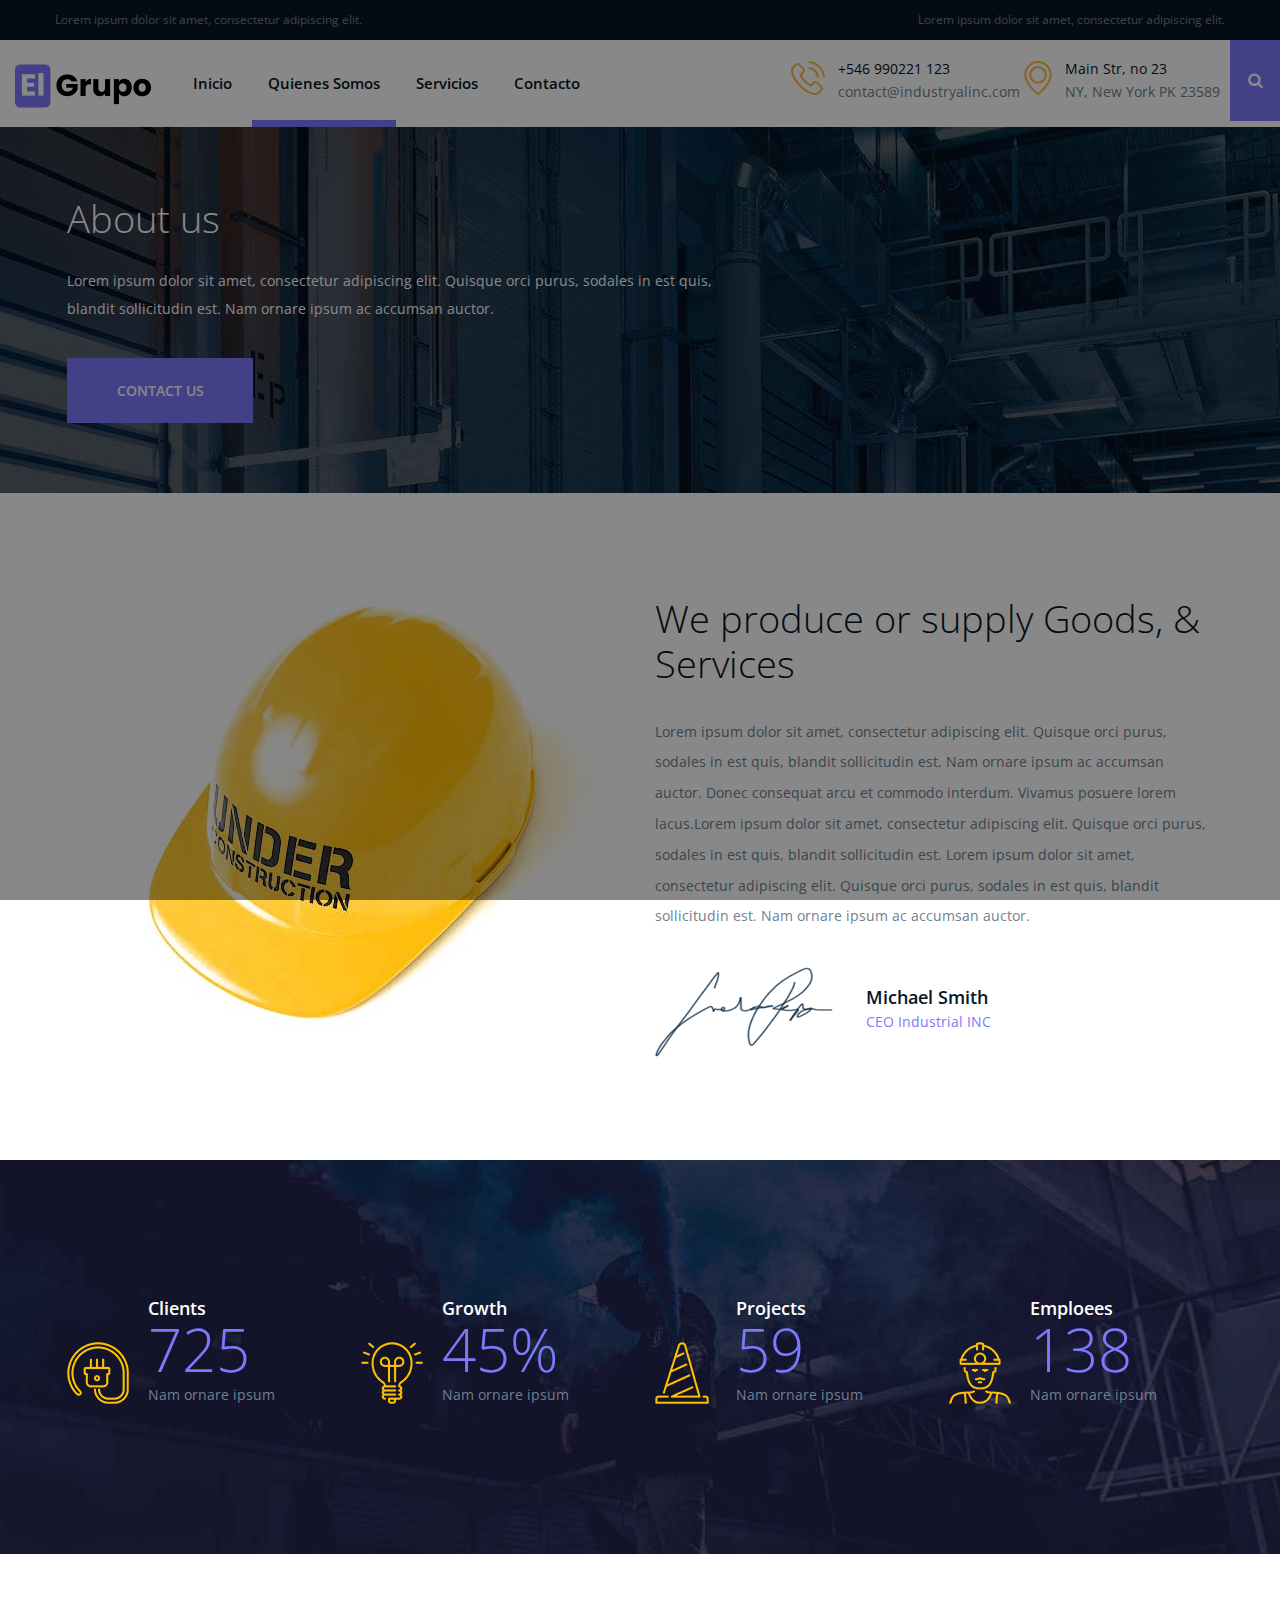
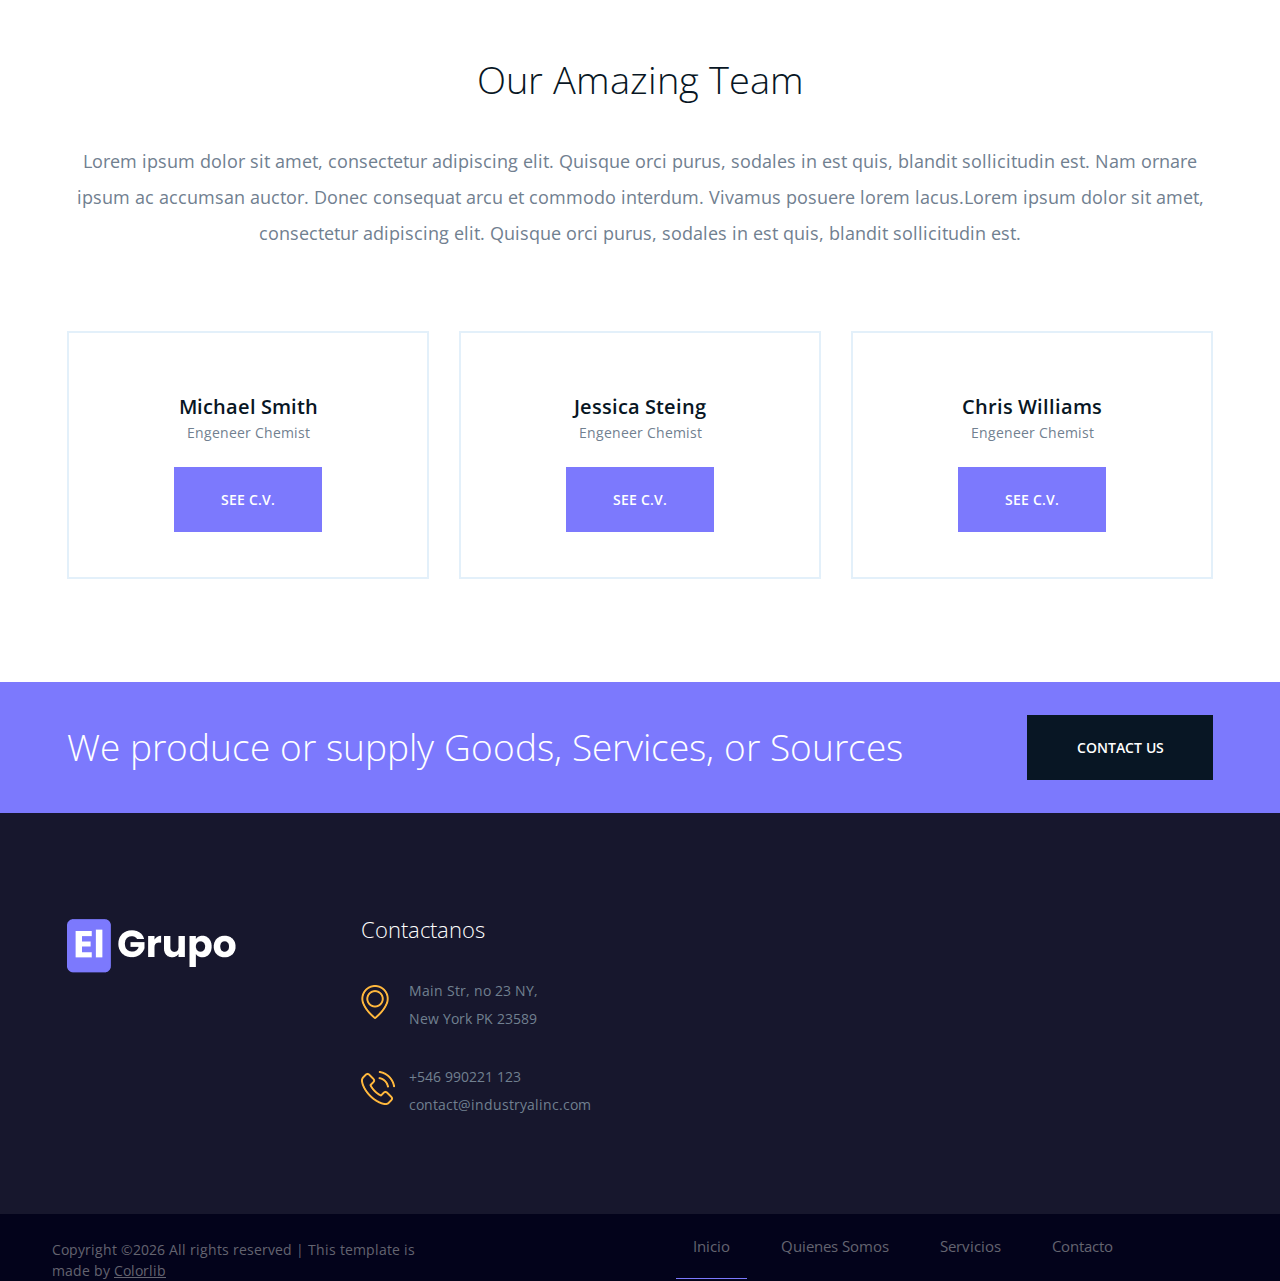
==== commit da23401b: "update 25-12" ====
--- a/about.html
+++ b/about.html
@@ -257,44 +257,13 @@
 				<div class="col-lg-3 col-md-6">
 					<div class="footer-widget about-widget">
 						<img src="img/logo-light.png" alt="">
-						<p>Lorem ipsum dolor sit amet, consec-tetur adipiscing elit. Quisque orci purus, sodales in est quis, blandit sollicitudin est. Nam ornare ipsum ac accumsan auctor. Donec consequat arcu et commodo interdum. </p>
-						<div class="footer-social">
-							<a href=""><i class="fa fa-facebook"></i></a>
-							<a href=""><i class="fa fa-twitter"></i></a>
-							<a href=""><i class="fa fa-dribbble"></i></a>
-							<a href=""><i class="fa fa-behance"></i></a>
-						</div>
-					</div>
-				</div>
-				<div class="col-lg-3 col-md-6 col-sm-6">
-					<div class="footer-widget">
-						<h2 class="fw-title">Useful Resources</h2>
-						<ul>
-							<li><a href="">Jobs Vacancies</a></li>
-							<li><a href="">Client Testimonials</a></li>
-							<li><a href="">Green  Energy</a></li>
-							<li><a href="">Chemical Research</a></li>
-							<li><a href="">Oil Extractions</a></li>
-							<li><a href="">About our Work</a></li>
-						</ul>
-					</div>
-				</div>
-				<div class="col-lg-3 col-md-6 col-sm-6">
-					<div class="footer-widget">
-						<h2 class="fw-title">Our Solutions</h2>
-						<ul>
-							<li><a href="">Metal Industry</a></li>
-							<li><a href="">Agricultural Engineering</a></li>
-							<li><a href="">Green  Energy</a></li>
-							<li><a href="">Chemical Research</a></li>
-							<li><a href="">Oil Extractions</a></li>
-							<li><a href="">Manufactoring</a></li>
-						</ul>
-					</div>
-				</div>
+						<!-- <p>Lorem ipsum dolor sit amet, consec-tetur adipiscing elit. Quisque orci purus, sodales in est quis, blandit sollicitudin est. Nam ornare ipsum ac accumsan auctor. Donec consequat arcu et commodo interdum. </p> -->
+					</div>
+				</div>
+
 				<div class="col-lg-3 col-md-6 col-sm-7">
 					<div class="footer-widget">
-						<h2 class="fw-title">Contact Us</h2>
+						<h2 class="fw-title">Contactanos</h2>
 						<div class="footer-info-box">
 							<div class="fib-icon">
 								<img src="img/icons/map-marker.png" alt="" class="">
@@ -311,10 +280,6 @@
 								<p>+546 990221 123<br>contact@industryalinc.com</p>
 							</div>
 						</div>
-						<form class="footer-search">
-							<input type="text" placeholder="Search">
-							<button><i class="fa fa-search"></i></button>
-						</form>
 					</div>
 				</div>
 			</div>
@@ -324,16 +289,15 @@
 			<div class="row">
 				<div class="col-lg-4 order-2 order-lg-1 p-0">
 					<div class="copyright"><!-- Link back to Colorlib can't be removed. Template is licensed under CC BY 3.0. -->
-Copyright &copy;<script>document.write(new Date().getFullYear());</script> All rights reserved | This template is made with <i class="fa fa-heart-o" aria-hidden="true"></i> by <a href="https://colorlib.com" target="_blank">Colorlib</a>
+Copyright &copy;<script>document.write(new Date().getFullYear());</script> All rights reserved | This template is made by <a href="https://colorlib.com" target="_blank">Colorlib</a>
 <!-- Link back to Colorlib can't be removed. Template is licensed under CC BY 3.0. --></div>
 				</div>
 				<div class="col-lg-7 order-1 order-lg-2 p-0">
 					<ul class="footer-menu">
-						<li><a href="index.html">Home</a></li>
-						<li class="active"><a href="about.html">About us</a></li>
-						<li><a href="solutions.html">Solutions</a></li>
-						<li><a href="blog.html">Blog</a></li>
-						<li><a href="contact.html">Contact</a></li>
+						<li class="active"><a href="index.html">Inicio</a></li>
+						<li><a href="about.html">Quienes Somos</a></li>
+						<li><a href="solutions.html">Servicios</a></li>
+						<li><a href="contact.html">Contacto</a></li>
 					</ul>
 				</div>
 			</div>
--- a/css/style.css
+++ b/css/style.css
@@ -19,7 +19,6 @@
    height: 100%;
    font-family: "Open Sans", sans-serif;
    -webkit-font-smoothing: antialiased;
-   font-smoothing: antialiased;
  }
  
  h1,
@@ -489,7 +488,7 @@
  }
  
  .search-switch-warp .search-switch {
-   display: block;
+   display: none;
    width: 100%;
    position: relative;
    font-size: 16px;
@@ -2069,7 +2068,7 @@
      font-size: 50px;
    }
    .hero-item h2 span:nth-child(1) {
-     color: #081624;
+     color: #ffffff;
      padding-right: 15px;
    }
    .map-section {
